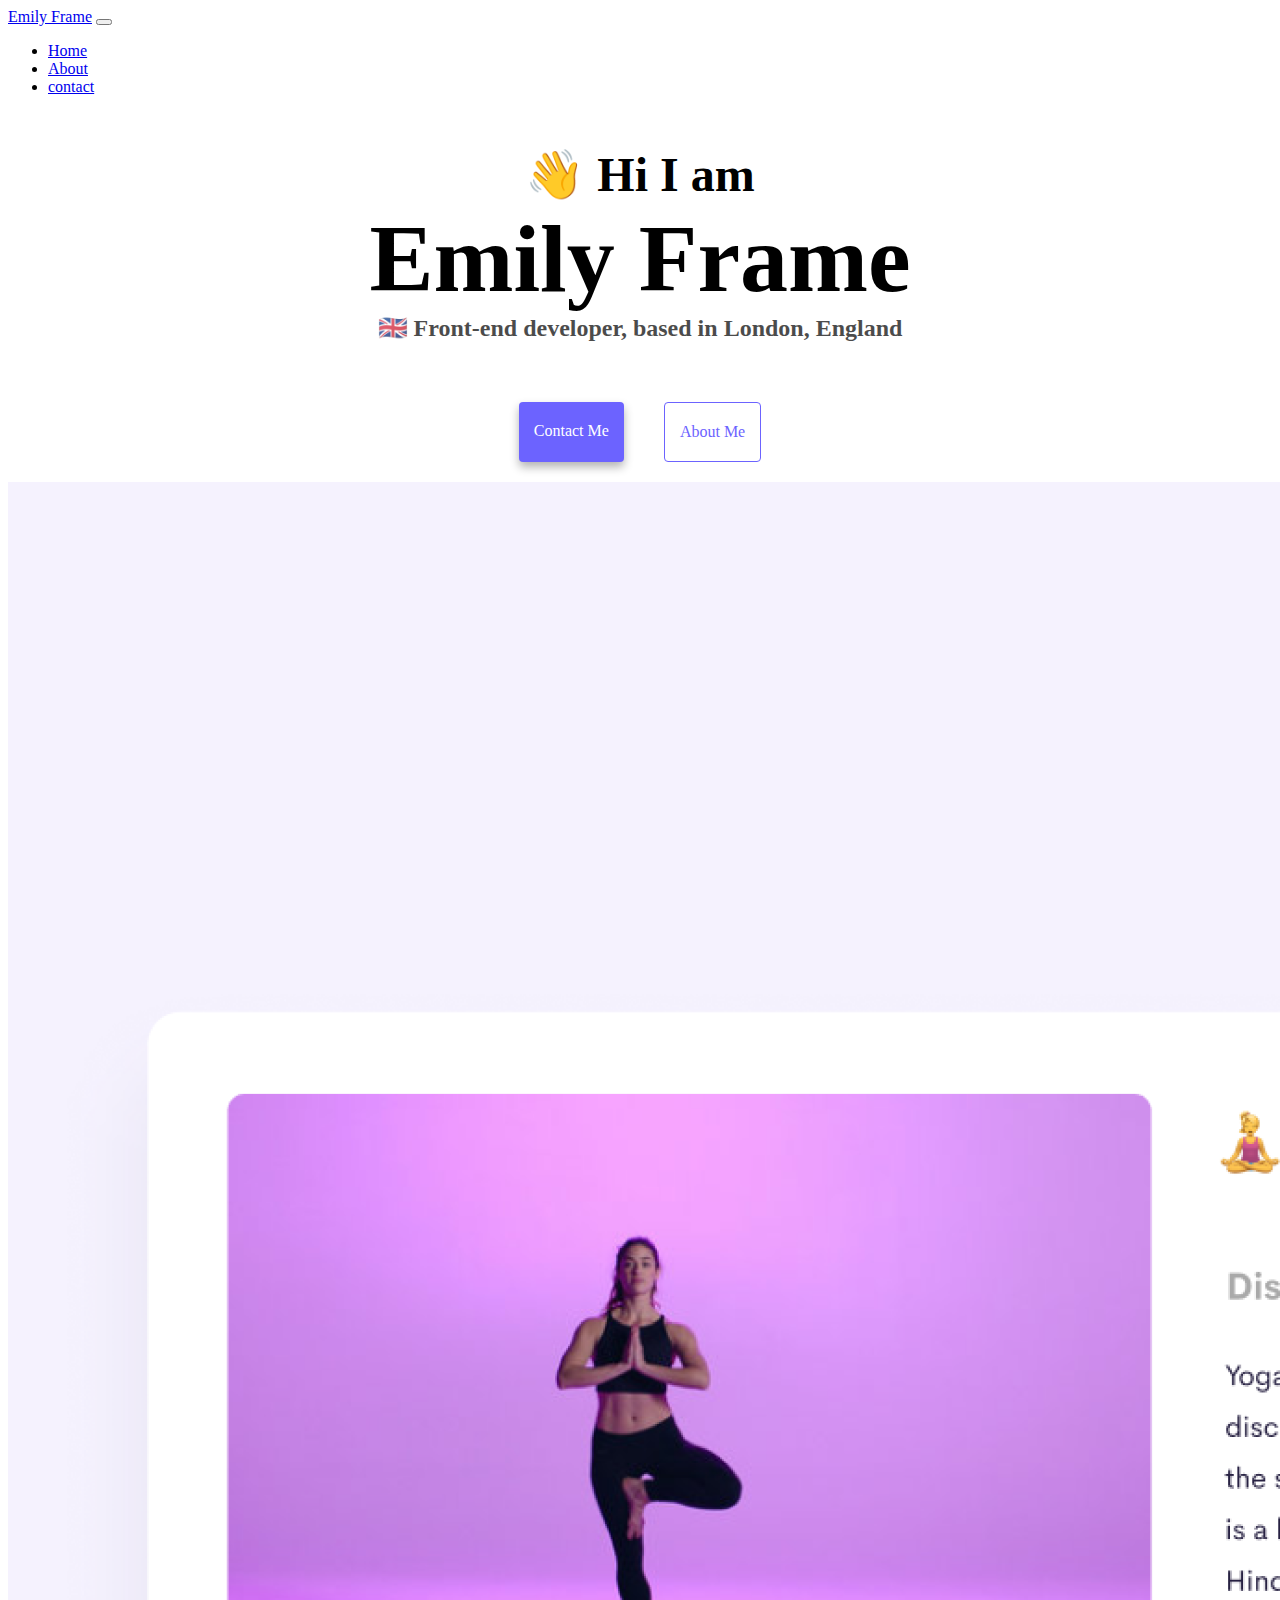
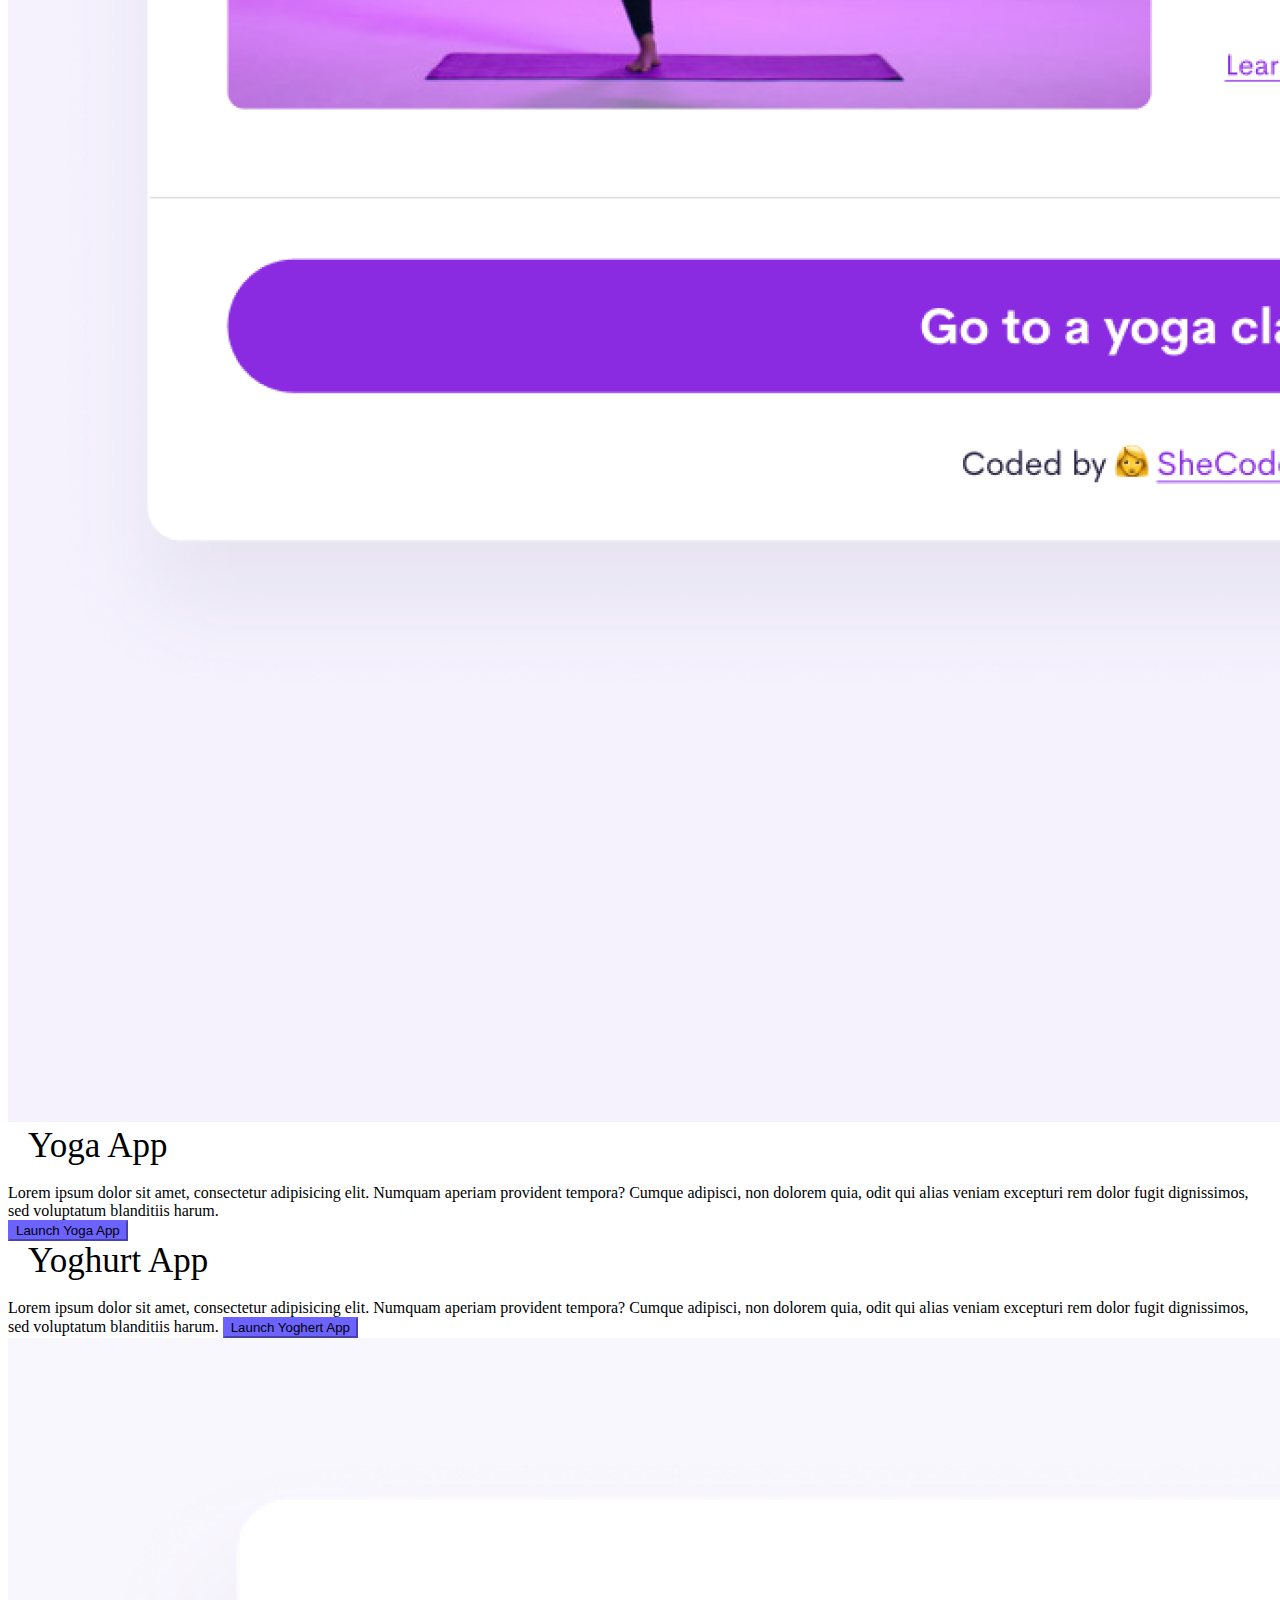
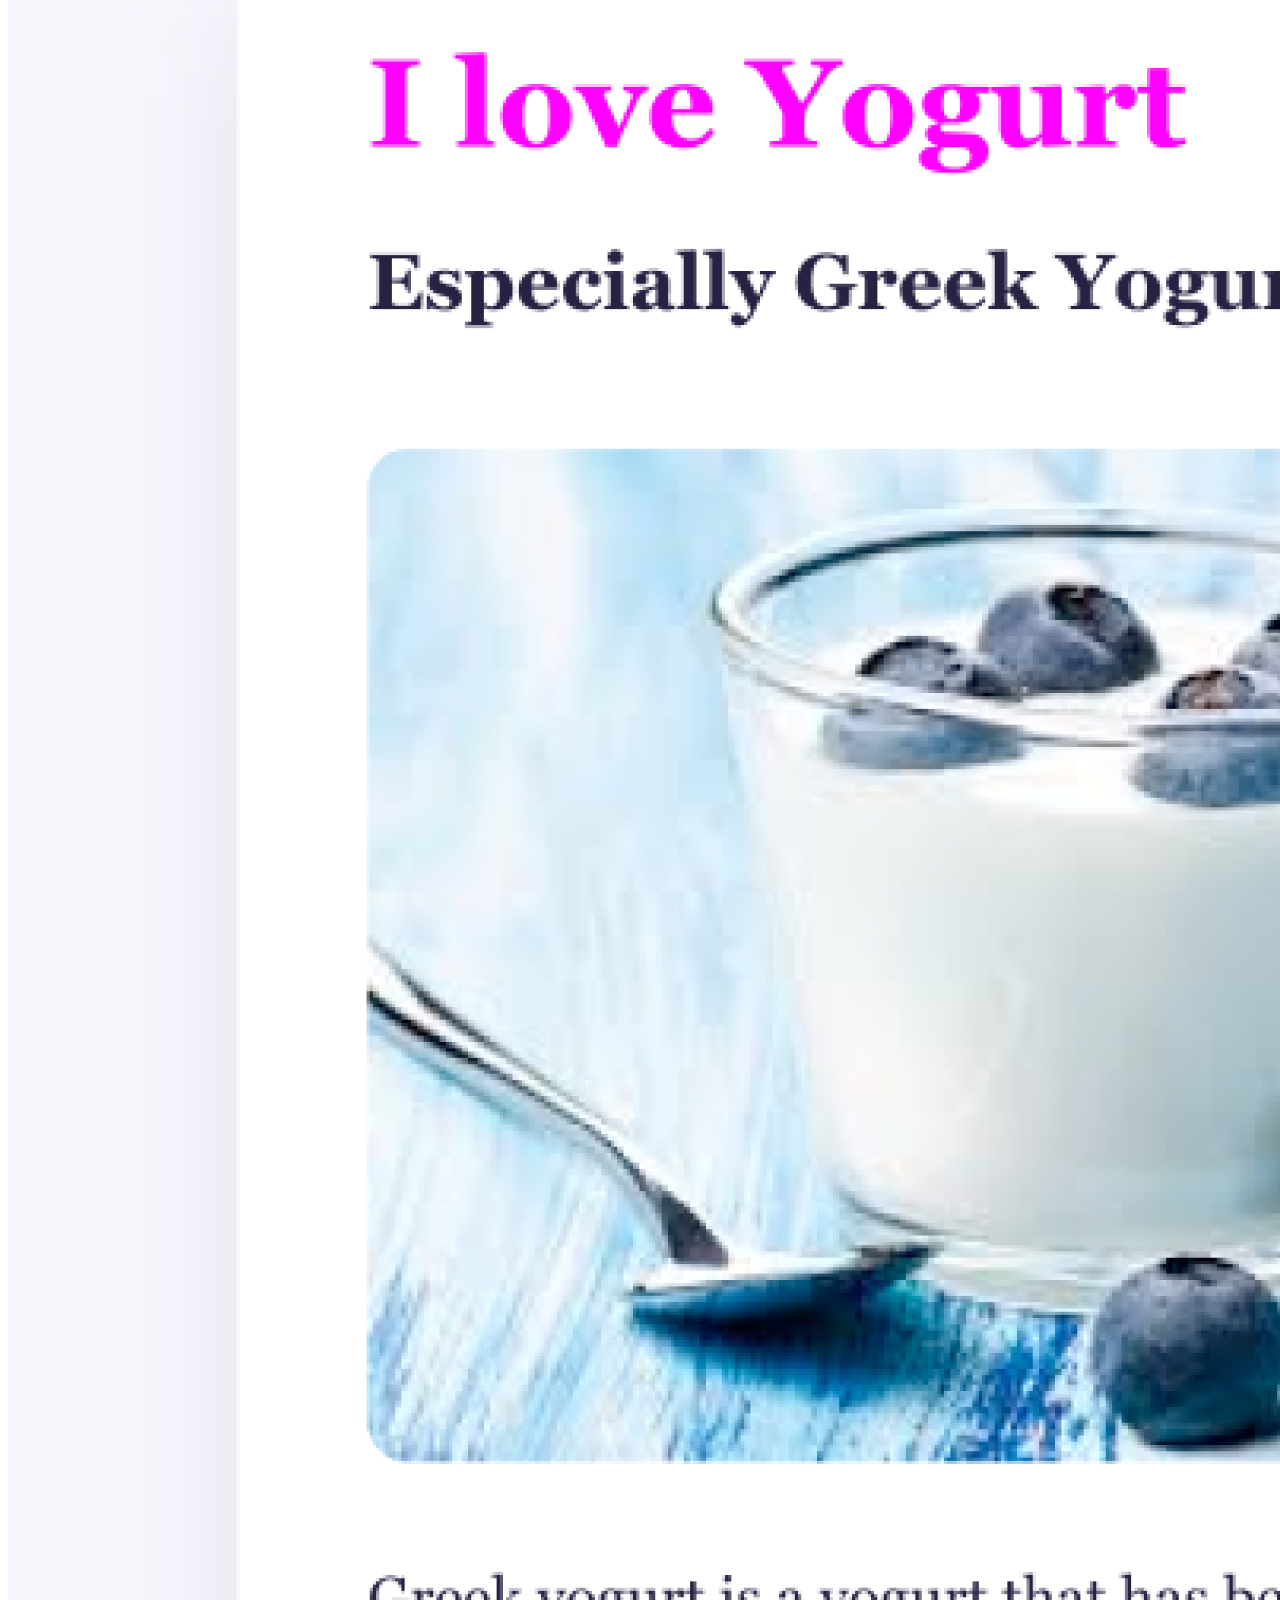
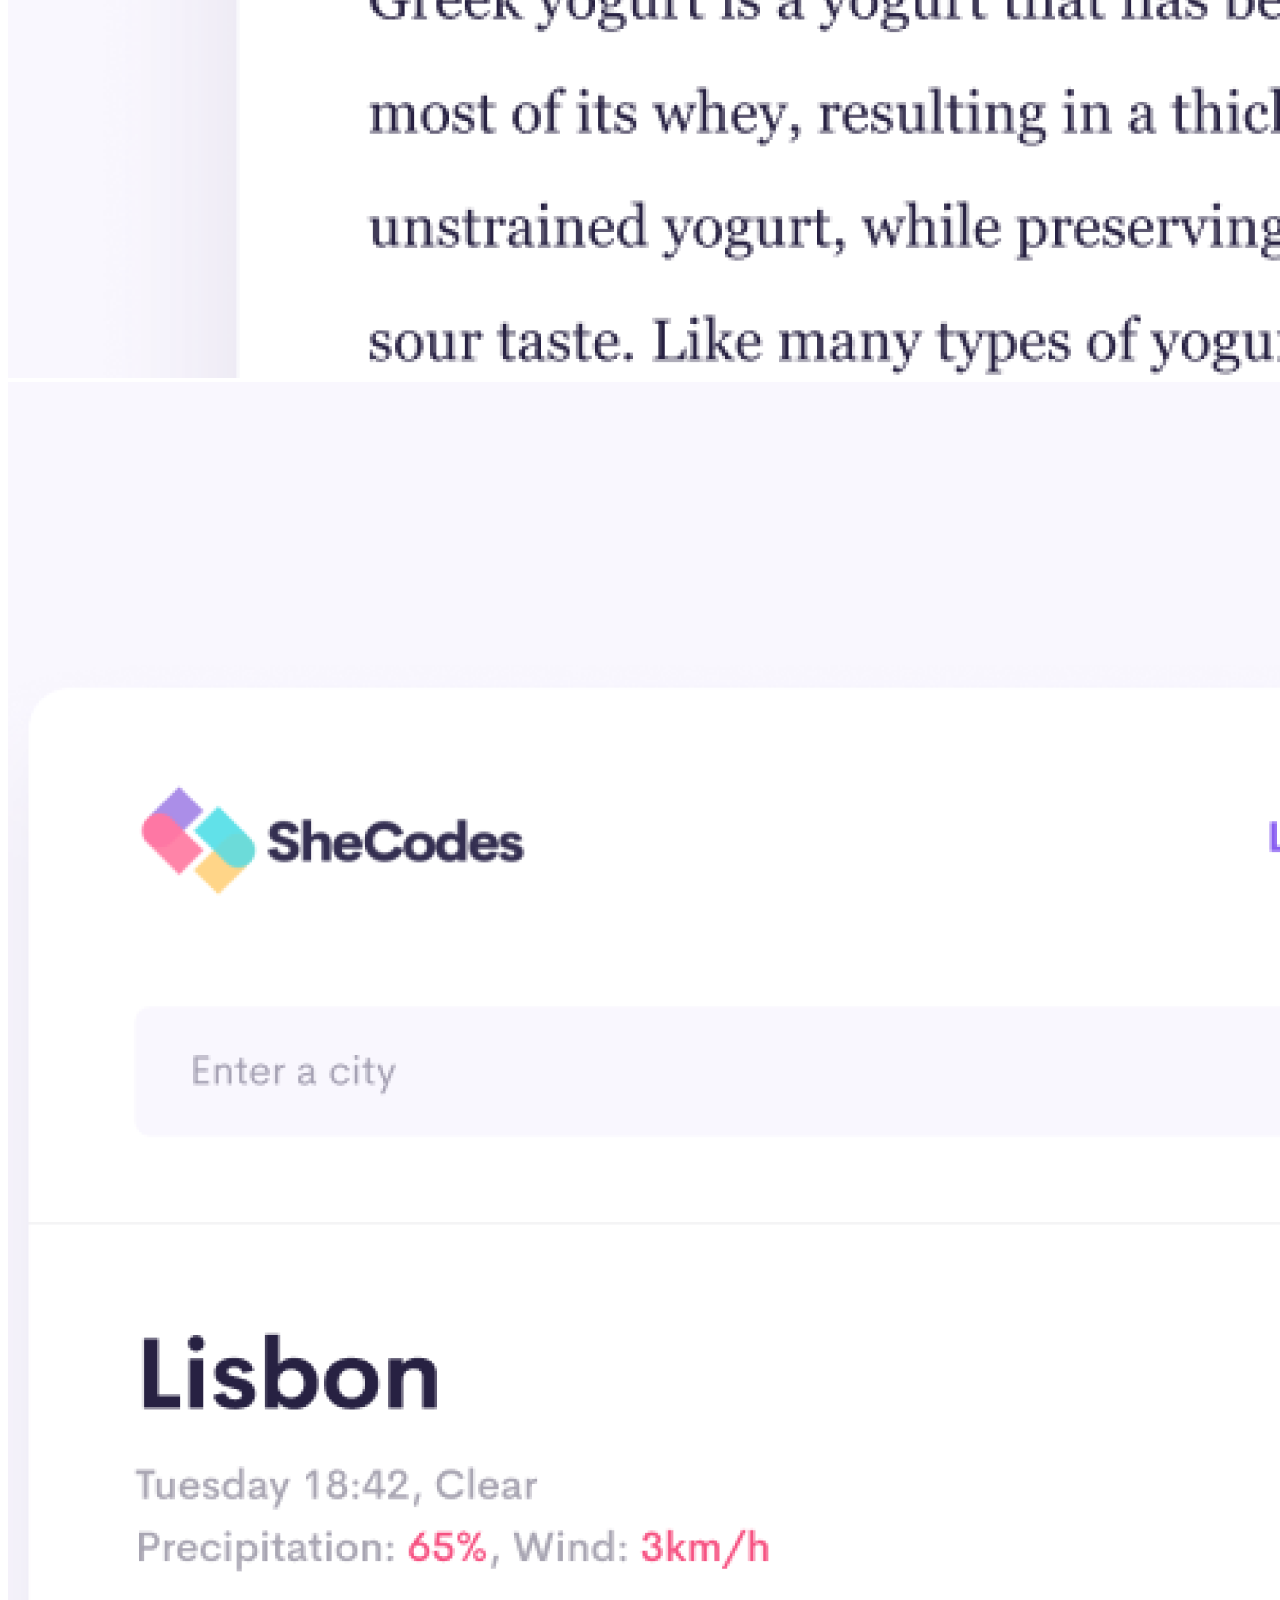
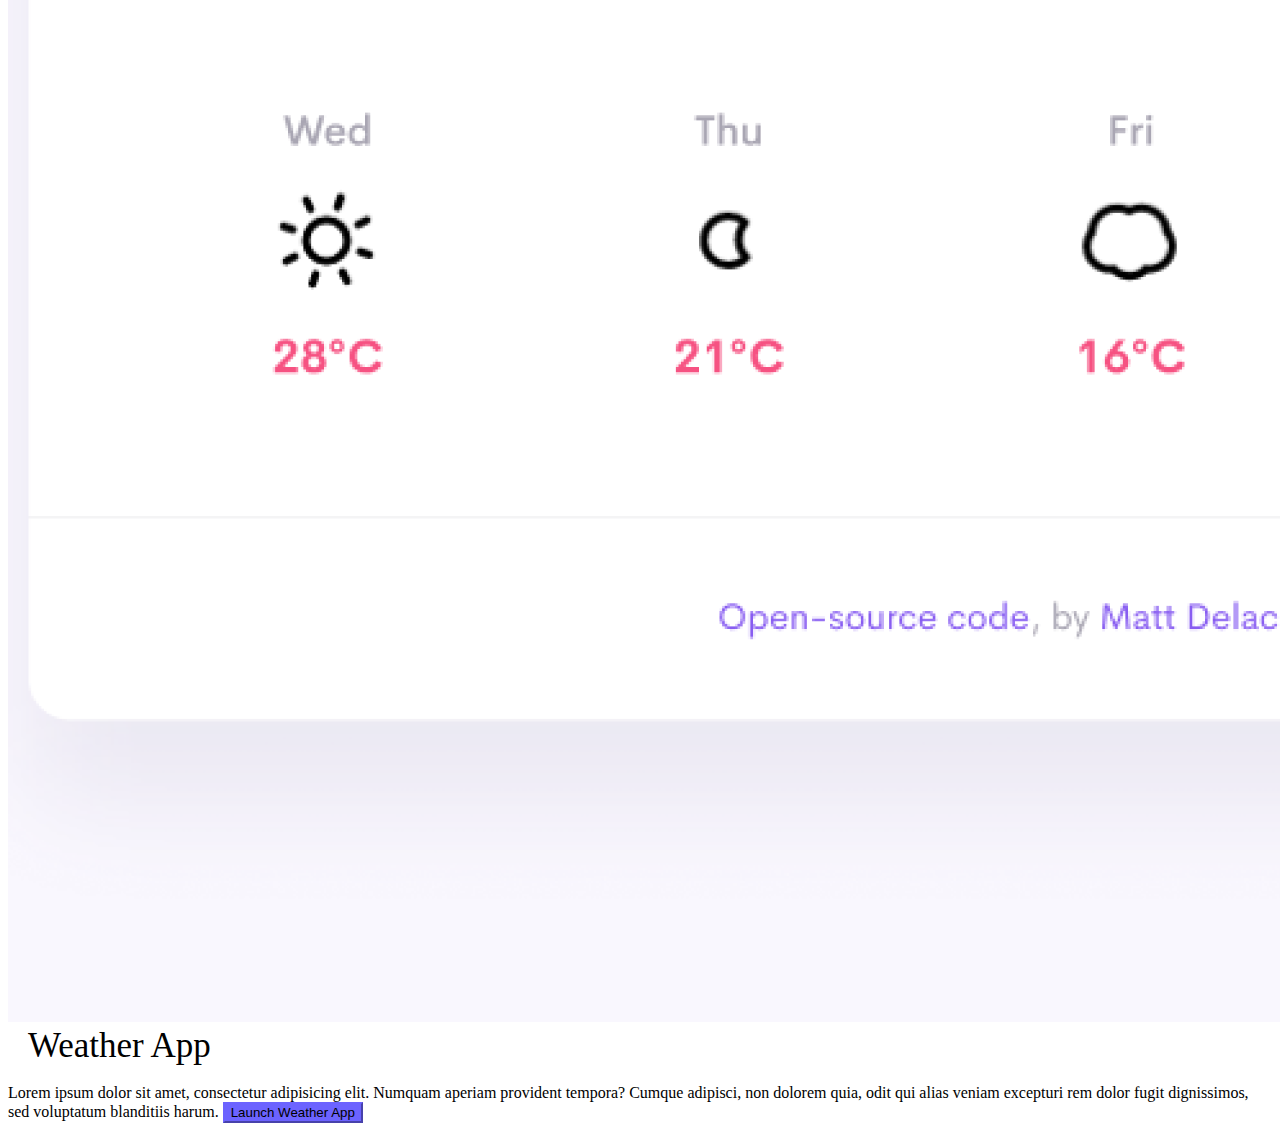
==== index.html @ b2114be4 "Created website content and styling" ====
<!DOCTYPE html>
<html lang="en">
  <head>
    <meta charset="UTF-8" />
    <meta http-equiv="X-UA-Compatible" content="IE=edge" />
    <meta name="viewport" content="width=device-width, initial-scale=1.0" />
    <link
      href="https://cdn.jsdelivr.net/npm/bootstrap@5.1.3/dist/css/bootstrap.min.css"
      rel="stylesheet"
      integrity="sha384-1BmE4kWBq78iYhFldvKuhfTAU6auU8tT94WrHftjDbrCEXSU1oBoqyl2QvZ6jIW3"
      crossorigin="anonymous"
    />
    <script
      src="https://cdn.jsdelivr.net/npm/bootstrap@5.1.3/dist/js/bootstrap.bundle.min.js"
      integrity="sha384-ka7Sk0Gln4gmtz2MlQnikT1wXgYsOg+OMhuP+IlRH9sENBO0LRn5q+8nbTov4+1p"
      crossorigin="anonymous"
    ></script>
    <title>Emily Frame</title>
    <link rel="stylesheet" href="src/styles.css" />
  </head>
  <body>
    <nav class="navbar navbar-expand-lg navbar-light bg-light" id="top-nav">
      <div class="container-fluid">
        <a class="navbar-brand" href="#">Emily Frame</a>
        <button
          class="navbar-toggler"
          type="button"
          data-bs-toggle="collapse"
          data-bs-target="#navbarNav"
          aria-controls="navbarNav"
          aria-expanded="false"
          aria-label="Toggle navigation"
        >
          <span class="navbar-toggler-icon"></span>
        </button>
        <div class="collapse navbar-collapse" id="navbarNav">
          <ul class="navbar-nav">
            <li class="nav-item">
              <a class="nav-link" aria-current="page" href="index.html">Home</a>
            </li>
            <li class="nav-item">
              <a class="nav-link" href="about.html">About</a>
            </li>
            <li class="nav-item">
              <a class="nav-link" href="about.html#contact">contact</a>
            </li>
          </ul>
        </div>
      </div>
    </nav>
    <h2>👋 Hi I am</h2>
    <h1>Emily Frame</h1>
    <h3>🇬🇧 Front-end developer, based in London, England</h3>
    <div class="navigation-links">
      <a href="about.html#contact" class="contact-link">Contact me</a>
      <a href="about.html" class="about-link">About me</a>
    </div>
    <div class="container">
      <div class="row">
        <div class="col-md-6 mt-4">
          <img src="images/Yoga.png" class="img-fluid p-2" />
        </div>
        <div class="col-md-6 mt-4 p-3">
          <span class="title">Yoga App</span>
          <br />
          <br />
          Lorem ipsum dolor sit amet, consectetur adipisicing elit. Numquam
          aperiam provident tempora? Cumque adipisci, non dolorem quia, odit qui
          alias veniam excepturi rem dolor fugit dignissimos, sed voluptatum
          blanditiis harum.
          <br />
          <button id="button" class="btn btn-primary mt-4">
            Launch Yoga App
          </button>
        </div>
        <div class="row">
          <div class="col-md-6 mt-4 p-3">
            <span class="title">Yoghurt App</span>
            <br />
            <br />
            Lorem ipsum dolor sit amet, consectetur adipisicing elit. Numquam
            aperiam provident tempora? Cumque adipisci, non dolorem quia, odit
            qui alias veniam excepturi rem dolor fugit dignissimos, sed
            voluptatum blanditiis harum.
            <button id="button" class="btn btn-primary mt-4">
              Launch Yoghert App
            </button>
          </div>
          <div class="col-md-6 mt-4">
            <img src="images/yoghurt.png" class="img-fluid p-2" />
          </div>
        </div>
        <div class="row">
          <div class="col-md-6 mt-4 mb-4">
            <img src="images/Weather.png" class="img-fluid p-2" />
          </div>
          <div class="col-md-6 mt-4 p-3 mb-4">
            <span class="title">Weather App</span>
            <br />
            <br />
            Lorem ipsum dolor sit amet, consectetur adipisicing elit. Numquam
            aperiam provident tempora? Cumque adipisci, non dolorem quia, odit
            qui alias veniam excepturi rem dolor fugit dignissimos, sed
            voluptatum blanditiis harum.
            <button id="button" class="btn btn-primary mt-4">
              Launch Weather App
            </button>
          </div>
        </div>
      </div>
    </div>
  </body>
</html>
---- src/styles.css ----
:root {
    --primary-color: #6c63ff;
    --secondary-color: #f5f2fe;
    --box-shadow: 0 5px 10px rgba(0, 0, 0, 0.3);

}


h1,
h2,
h3 {
    text-align: center;
    margin: 0;
}

h1 {
    font-size: 96px;
}

h2 {
    font-size: 48px;
}

h3 {
    font-size: 24px;
    opacity: 0.7;
}

p {
    background: var(--secondary-color);
    padding: 20px;
    border-radius: 4px;
    font-size: 18px;
    line-height: 1.5;
    text-align: center;
}


#top-nav {
    width: 100%;
    margin-bottom: 50px;
}

.navigation-links {
    display: flex;
    margin-top: 40px;
    justify-content: center;
}

.navigation-links a {
    margin: 20px;
    border-radius: 4px;
    padding: 20px 15px;
    text-decoration: none;
    text-transform: capitalize;
}

.contact-link {
    background: var(--primary-color);
    box-shadow: var(--box-shadow);
    color: white;
}

.about-link {
    color: var(--primary-color);
    border: 1px solid var(--primary-color);
}

.homepage-link {
    color: var(--primary-color);
    text-align: center;
    display: block;
}

.about-paragraphs {
    display: flex;
    margin: 30px 0;
}

.about-paragraphs p {
    margin: 10px;
}

.email-link {
    display: flex;
    justify-content: center;
    color: var(--primary-color);
    font-size: 28px;
    text-decoration: none;
}

.email-link:hover {
    text-decoration: underline;
}
.title {
    font-size: 35px;
    padding: 20px;
}
#button {
    background-color: #6c63ff;
    border-color: #6c63ff;
}
#contact {
    margin-top: 35px;
}
.blurb {
    text-align: center;
    margin-bottom: -20px;
    padding: 20px;
}
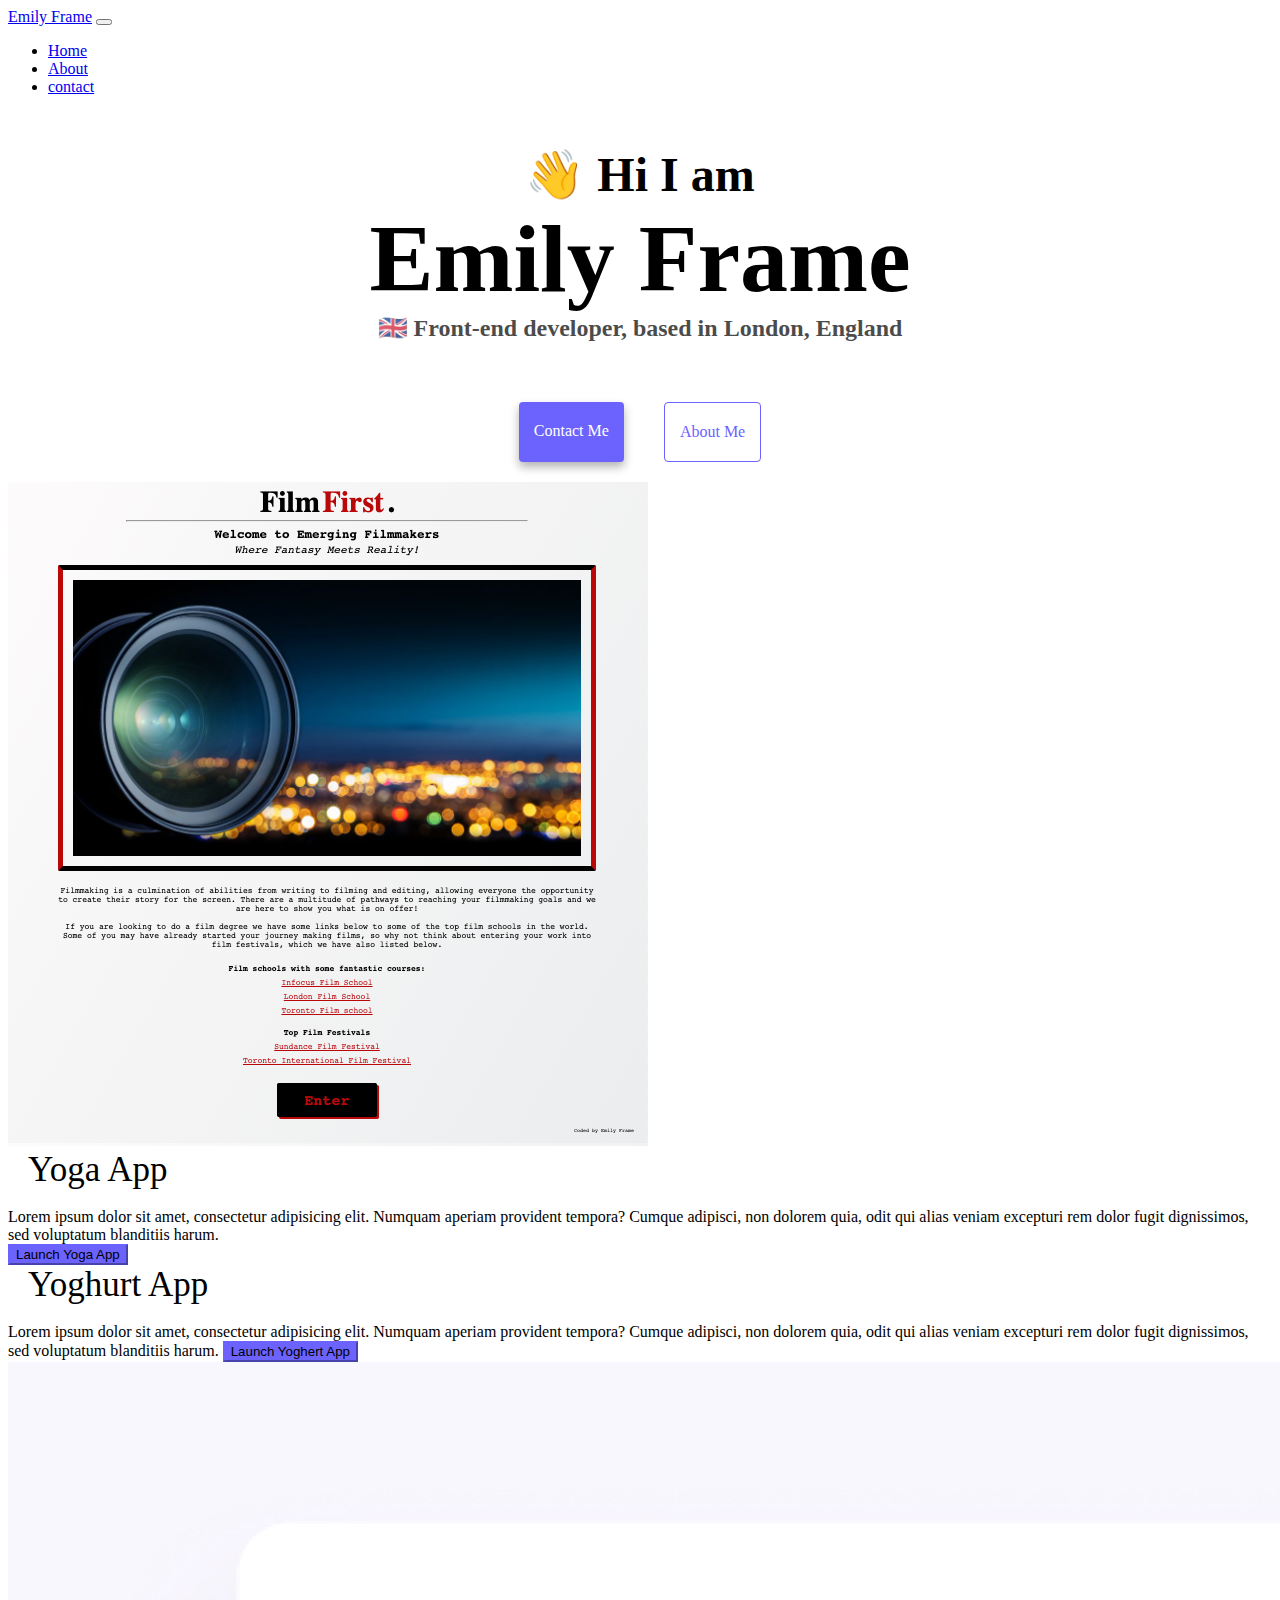
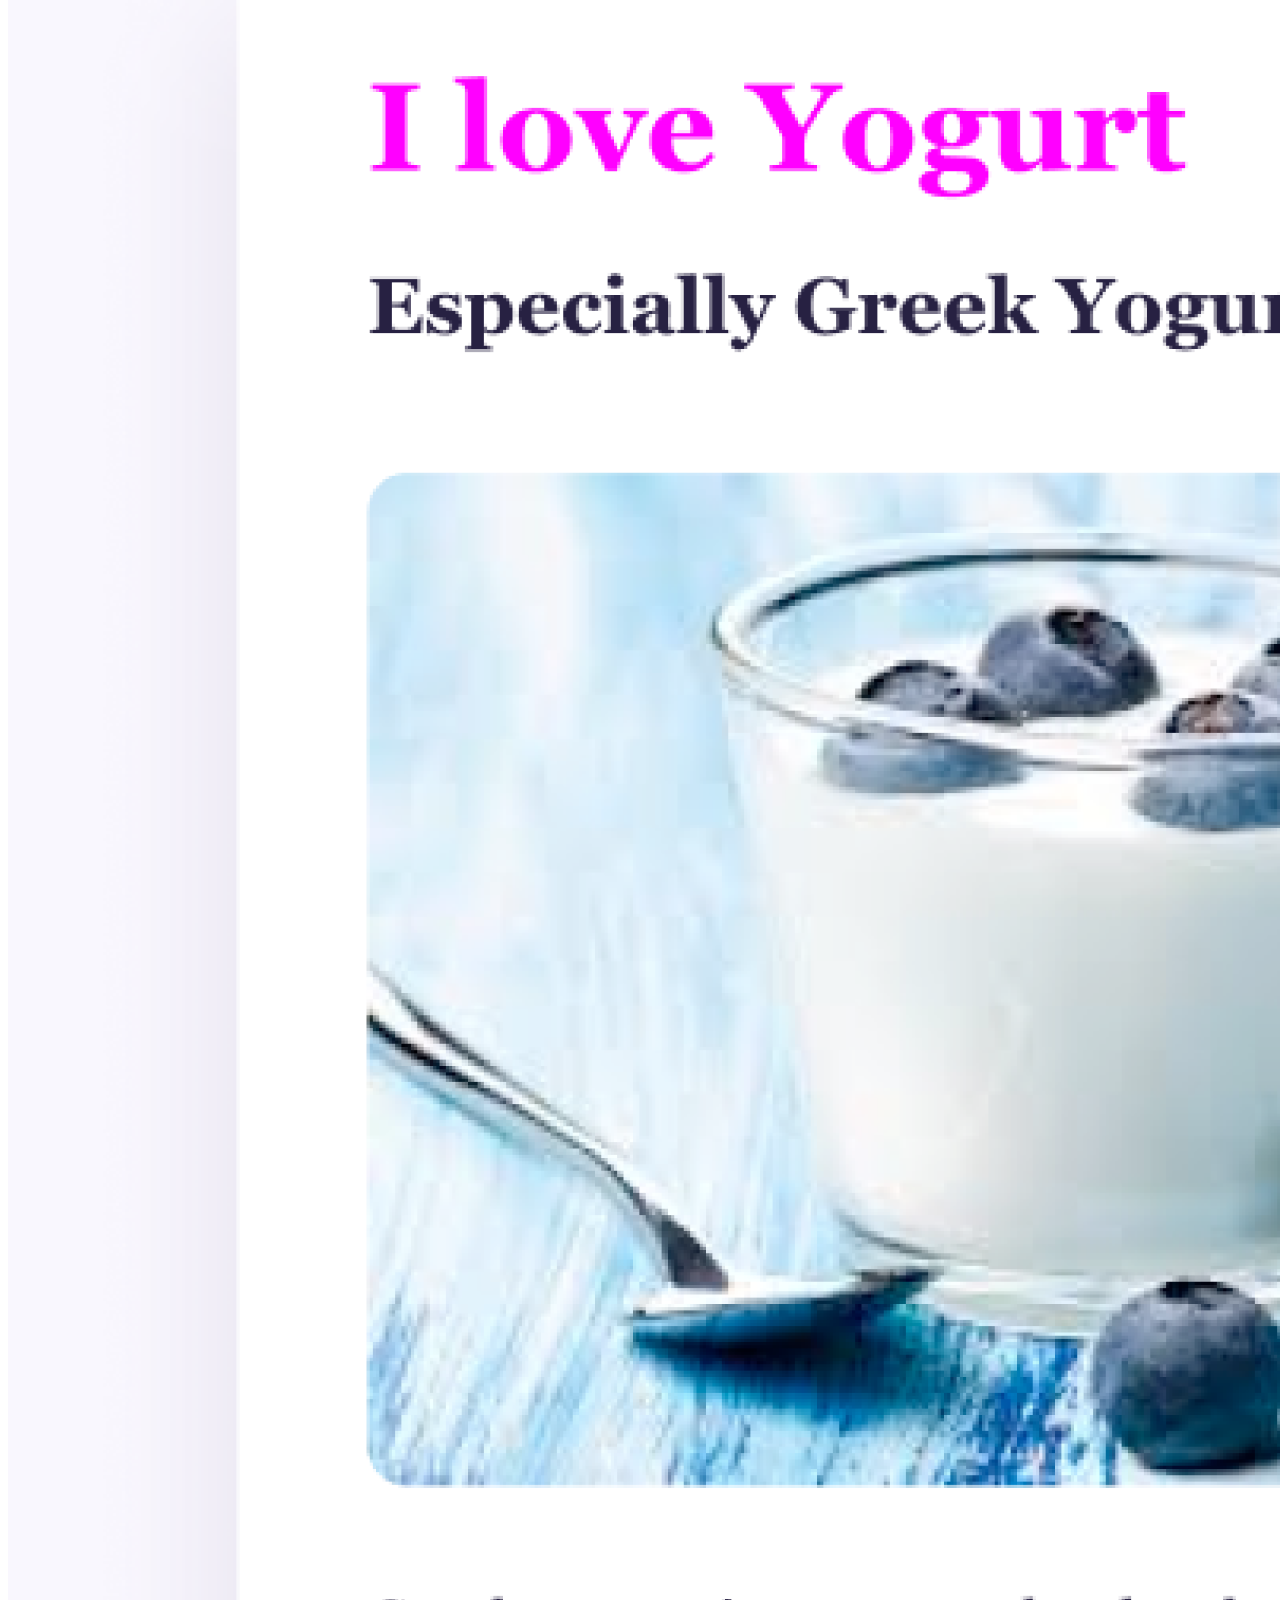
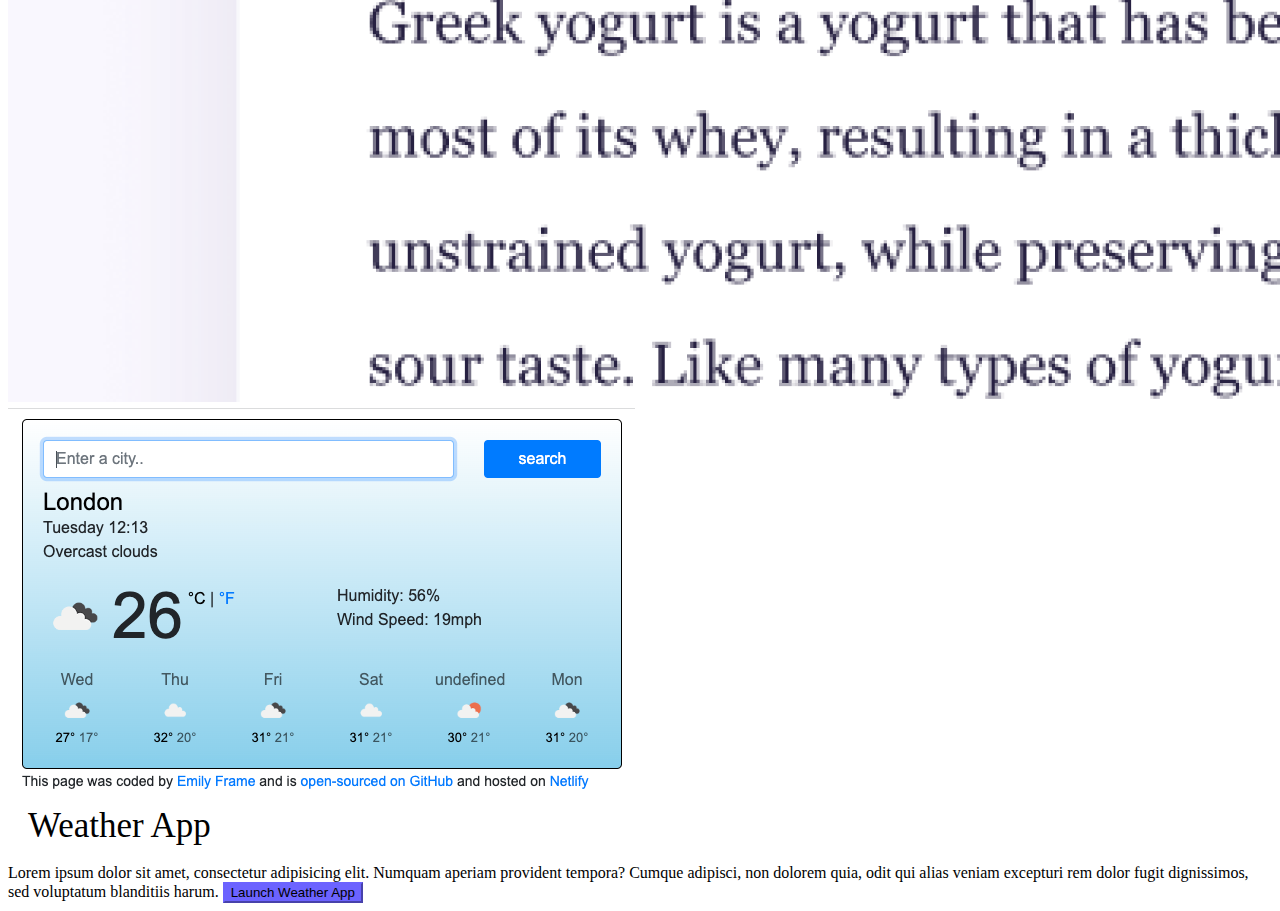
==== commit 923a7f79: "updated apps" ====
--- a/index.html
+++ b/index.html
@@ -49,7 +49,7 @@
       </div>
     </nav>
     <h2>👋 Hi I am</h2>
-    <h1>Emily Frame</h1>
+    <h1 class="intro">Emily Frame</h1>
     <h3>🇬🇧 Front-end developer, based in London, England</h3>
     <div class="navigation-links">
       <a href="about.html#contact" class="contact-link">Contact me</a>
@@ -58,7 +58,7 @@
     <div class="container">
       <div class="row">
         <div class="col-md-6 mt-4">
-          <img src="images/Yoga.png" class="img-fluid p-2" />
+          <img src="images/FilmFirst.png" class="img-fluid p-2" />
         </div>
         <div class="col-md-6 mt-4 p-3">
           <span class="title">Yoga App</span>
@@ -92,7 +92,7 @@
         </div>
         <div class="row">
           <div class="col-md-6 mt-4 mb-4">
-            <img src="images/Weather.png" class="img-fluid p-2" />
+            <img src="images/WeatherApp.png" class="img-fluid p-2" />
           </div>
           <div class="col-md-6 mt-4 p-3 mb-4">
             <span class="title">Weather App</span>
--- a/src/styles.css
+++ b/src/styles.css
@@ -1,3 +1,4 @@
+
 :root {
     --primary-color: #6c63ff;
     --secondary-color: #f5f2fe;
@@ -5,6 +6,18 @@
 
 }
 
+@media (max-width: 567px) {
+.intro {
+    font-size: 56px;
+}
+img {
+    display: none;
+}
+.title {
+    text-align: left;
+    font-size: 25px;
+}
+}
 
 h1,
 h2,
@@ -107,4 +120,5 @@
     text-align: center;
     margin-bottom: -20px;
     padding: 20px;
-}+}
+
